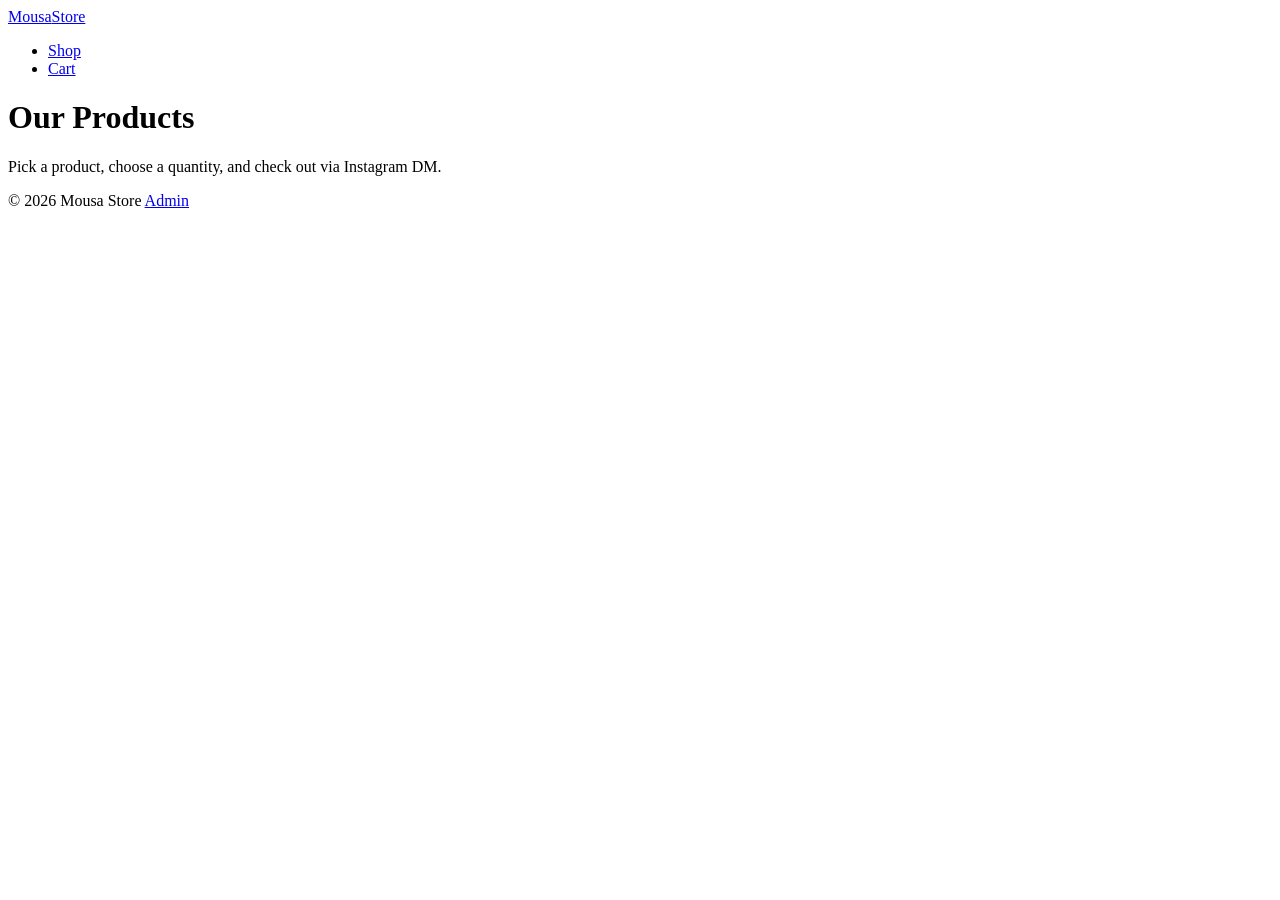
==== index.html @ 17626b7f "Add files via upload" ====
<!DOCTYPE html>
<html lang="en">
<head>
  <meta charset="UTF-8">
  <meta name="viewport" content="width=device-width, initial-scale=1.0">
  <meta name="description" content="Mousa Store — shop the latest products and check out via Instagram DM.">
  <title>Mousa Store — Shop</title>
  <link rel="stylesheet" href="assets/css/style.css">
  <script src="assets/js/app.js" defer></script>
</head>
<body>
  <header class="site-header">
    <nav class="nav container" aria-label="Main navigation">
      <a class="brand" href="index.html">Mousa<span>Store</span></a>
      <ul class="nav-links">
        <li><a href="index.html" class="active" aria-current="page">Shop</a></li>
        <li><a class="cart-link" href="cart.html">Cart <span class="cart-count" id="cartCount" hidden>0</span></a></li>
      </ul>
    </nav>
  </header>

  <main class="container">
    <h1 class="page-title">Our Products</h1>
    <p class="page-subtitle">Pick a product, choose a quantity, and check out via Instagram DM.</p>
    <div id="productGrid" class="product-grid"></div>
  </main>

  <footer class="site-footer container">
    <span>© <span id="year"></span> Mousa Store</span>
    <a href="admin/login.html">Admin</a>
  </footer>

  <script>document.getElementById("year").textContent = new Date().getFullYear();</script>
</body>
</html>
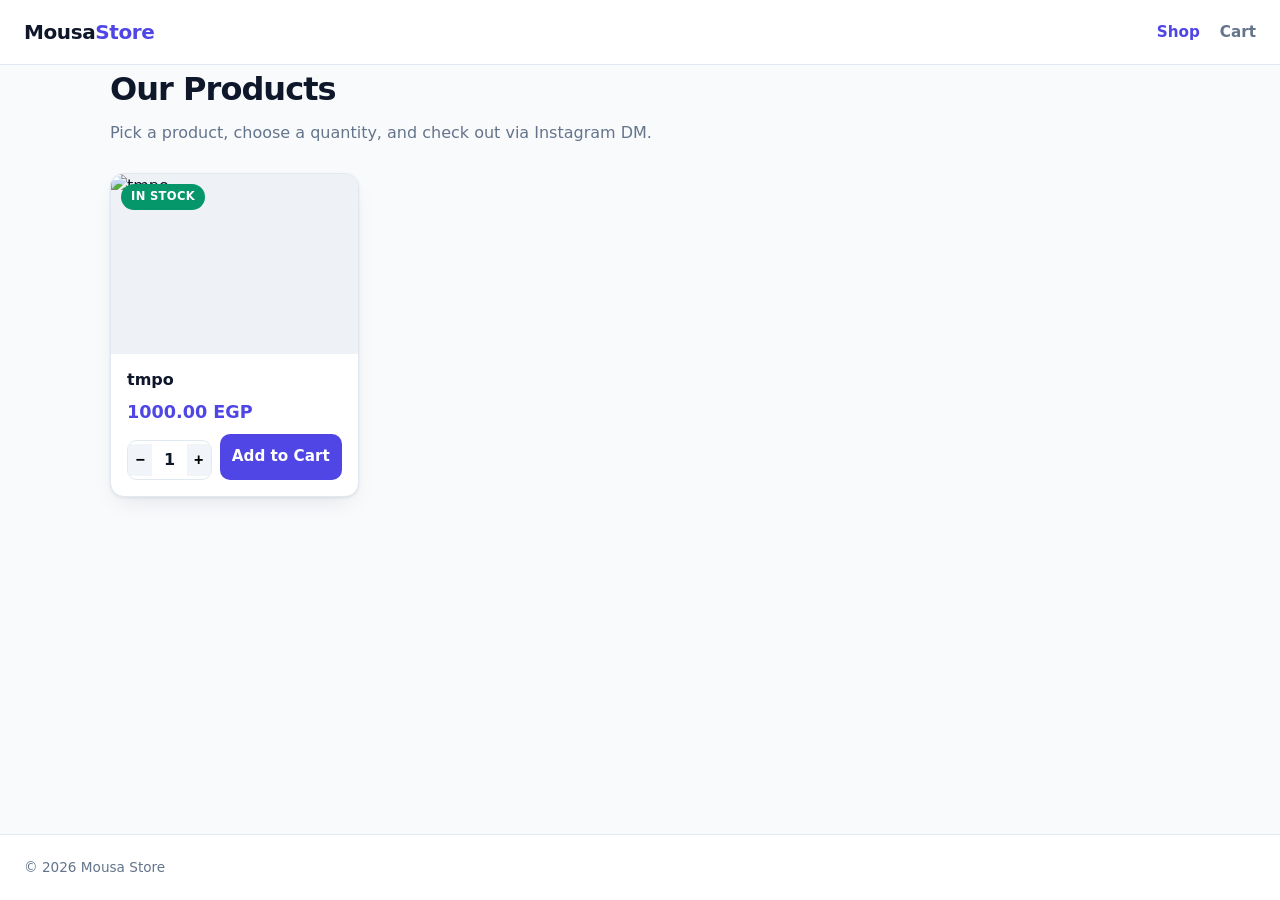
==== commit b5d01343: "Add product editing in admin, fix full-width nav/footer, remove Admin footer link" ====
--- a/index.html
+++ b/index.html
@@ -10,7 +10,7 @@
 </head>
 <body>
   <header class="site-header">
-    <nav class="nav container" aria-label="Main navigation">
+    <nav class="nav" aria-label="Main navigation">
       <a class="brand" href="index.html">Mousa<span>Store</span></a>
       <ul class="nav-links">
         <li><a href="index.html" class="active" aria-current="page">Shop</a></li>
@@ -25,9 +25,8 @@
     <div id="productGrid" class="product-grid"></div>
   </main>
 
-  <footer class="site-footer container">
+  <footer class="site-footer">
     <span>© <span id="year"></span> Mousa Store</span>
-    <a href="admin/login.html">Admin</a>
   </footer>
 
   <script>document.getElementById("year").textContent = new Date().getFullYear();</script>
--- a/assets/css/style.css
+++ b/assets/css/style.css
@@ -0,0 +1,939 @@
+/* ============================================================
+   Mousa Store — Shared Styles
+   ============================================================ */
+
+:root {
+  --primary: #4f46e5;
+  --primary-dark: #4338ca;
+  --danger: #dc2626;
+  --success: #059669;
+  --out: #b45309;
+  --bg: #f8fafc;
+  --surface: #ffffff;
+  --border: #e2e8f0;
+  --text: #0f172a;
+  --text-muted: #64748b;
+  --radius: 14px;
+  --shadow: 0 1px 3px rgb(15 23 42 / 0.08), 0 10px 25px -8px rgb(15 23 42 / 0.1);
+  --max-width: 1100px;
+  --font: "Segoe UI", system-ui, -apple-system, sans-serif;
+}
+
+* {
+  box-sizing: border-box;
+  margin: 0;
+  padding: 0;
+}
+
+body {
+  font-family: var(--font);
+  background: var(--bg);
+  color: var(--text);
+  line-height: 1.55;
+  display: flex;
+  flex-direction: column;
+  min-height: 100vh;
+}
+
+img {
+  max-width: 100%;
+  display: block;
+}
+
+a {
+  color: var(--primary);
+  text-decoration: none;
+}
+
+.container {
+  width: 100%;
+  max-width: var(--max-width);
+  margin: 0 auto;
+  padding: 0 20px;
+}
+
+main {
+  flex: 1;
+  padding: 32px 0 64px;
+}
+
+/* ---------- Header ---------- */
+
+.site-header {
+  background: var(--surface);
+  border-bottom: 1px solid var(--border);
+  position: sticky;
+  top: 0;
+  z-index: 50;
+}
+
+.nav {
+  width: 100%;
+  max-width: none;
+  margin: 0;
+  padding: 0 24px;
+  display: flex;
+  align-items: center;
+  justify-content: space-between;
+  gap: 16px;
+  height: 64px;
+}
+
+.brand {
+  font-size: 1.25rem;
+  font-weight: 800;
+  letter-spacing: -0.02em;
+  color: var(--text);
+}
+
+.brand span {
+  color: var(--primary);
+}
+
+.nav-links {
+  display: flex;
+  align-items: center;
+  gap: 20px;
+  list-style: none;
+}
+
+.nav-links a {
+  color: var(--text-muted);
+  font-weight: 600;
+  font-size: 0.95rem;
+}
+
+.nav-links a:hover,
+.nav-links a.active {
+  color: var(--primary);
+}
+
+.cart-link {
+  position: relative;
+}
+
+.cart-count {
+  position: absolute;
+  top: -8px;
+  right: -12px;
+  background: var(--primary);
+  color: #fff;
+  font-size: 0.7rem;
+  font-weight: 700;
+  min-width: 18px;
+  height: 18px;
+  padding: 0 5px;
+  border-radius: 999px;
+  display: grid;
+  place-items: center;
+}
+
+/* ---------- Page headings ---------- */
+
+.page-title {
+  font-size: 2rem;
+  font-weight: 800;
+  letter-spacing: -0.03em;
+  margin-bottom: 6px;
+}
+
+.page-subtitle {
+  color: var(--text-muted);
+  margin-bottom: 28px;
+}
+
+.section-head {
+  display: flex;
+  align-items: baseline;
+  justify-content: space-between;
+  gap: 12px;
+  margin-bottom: 8px;
+}
+
+/* ---------- Buttons ---------- */
+
+.btn {
+  display: inline-flex;
+  align-items: center;
+  justify-content: center;
+  gap: 8px;
+  padding: 10px 18px;
+  border: 1px solid transparent;
+  border-radius: 10px;
+  font: inherit;
+  font-weight: 700;
+  font-size: 0.95rem;
+  cursor: pointer;
+  transition: background 0.15s ease, transform 0.1s ease;
+  background: var(--primary);
+  color: #fff;
+}
+
+.btn:hover {
+  background: var(--primary-dark);
+}
+
+.btn:active {
+  transform: translateY(1px);
+}
+
+.btn:disabled {
+  opacity: 0.5;
+  cursor: not-allowed;
+}
+
+.btn-secondary {
+  background: var(--surface);
+  color: var(--text);
+  border-color: var(--border);
+}
+
+.btn-secondary:hover {
+  background: #f1f5f9;
+  border-color: #cbd5e1;
+}
+
+.btn-danger {
+  background: #fee2e2;
+  color: var(--danger);
+}
+
+.btn-danger:hover {
+  background: #fecaca;
+}
+
+.btn-instagram {
+  background: #e1306c;
+  width: 100%;
+  padding: 14px;
+}
+
+.btn-instagram:hover {
+  background: #c4285f;
+}
+
+.btn-sm {
+  padding: 7px 12px;
+  font-size: 0.85rem;
+}
+
+.btn-block {
+  width: 100%;
+}
+
+/* ---------- Product grid ---------- */
+
+.product-grid {
+  display: grid;
+  grid-template-columns: repeat(auto-fill, minmax(240px, 1fr));
+  gap: 22px;
+}
+
+.product-card {
+  background: var(--surface);
+  border: 1px solid var(--border);
+  border-radius: var(--radius);
+  box-shadow: var(--shadow);
+  overflow: hidden;
+  display: flex;
+  flex-direction: column;
+  transition: transform 0.15s ease, box-shadow 0.15s ease;
+}
+
+.product-card:hover {
+  transform: translateY(-3px);
+  box-shadow: 0 12px 30px -10px rgb(15 23 42 / 0.18);
+}
+
+.product-card .thumb {
+  height: 180px;
+  overflow: hidden;
+  position: relative;
+  background: #eef2f7;
+}
+
+.product-card .thumb img {
+  width: 100%;
+  height: 100%;
+  object-fit: cover;
+}
+
+.product-body {
+  padding: 16px;
+  display: flex;
+  flex-direction: column;
+  gap: 8px;
+  flex: 1;
+}
+
+.product-name {
+  font-size: 1rem;
+  font-weight: 700;
+  line-height: 1.3;
+}
+
+.product-price {
+  font-size: 1.1rem;
+  font-weight: 800;
+  color: var(--primary);
+}
+
+.product-footer {
+  margin-top: auto;
+  display: flex;
+  flex-direction: column;
+  gap: 10px;
+}
+
+.qty-row {
+  display: flex;
+  gap: 8px;
+}
+
+.qty-row .qty-stepper {
+  flex: 1;
+}
+
+.qty-row .qty-stepper button,
+.qty-row .qty-stepper .qty-value {
+  flex: 1;
+  min-width: 0;
+}
+
+.qty-row .qty-stepper .qty-value {
+  flex: 1.4;
+  font-size: 1rem;
+}
+
+.qty-row .btn {
+  flex: 1.2;
+  padding: 10px;
+}
+
+/* ---------- Stock badges ---------- */
+
+.badge {
+  position: absolute;
+  top: 10px;
+  left: 10px;
+  padding: 4px 10px;
+  border-radius: 999px;
+  font-size: 0.72rem;
+  font-weight: 800;
+  text-transform: uppercase;
+  letter-spacing: 0.03em;
+  color: #fff;
+}
+
+.badge.in-stock {
+  background: var(--success);
+}
+
+.badge.out-of-stock {
+  background: var(--out);
+}
+
+.badge-status.in-stock {
+  background: #d1fae5;
+  color: var(--success);
+}
+
+.badge-status.out-of-stock {
+  background: #fef3c7;
+  color: var(--out);
+}
+
+.badge-status {
+  display: inline-block;
+  padding: 3px 10px;
+  border-radius: 999px;
+  font-size: 0.72rem;
+  font-weight: 800;
+  text-transform: uppercase;
+  letter-spacing: 0.03em;
+}
+
+/* ---------- Empty / loading states ---------- */
+
+.state-box {
+  text-align: center;
+  padding: 64px 20px;
+  color: var(--text-muted);
+}
+
+.state-box h2 {
+  color: var(--text);
+  margin-bottom: 8px;
+}
+
+.spinner {
+  width: 34px;
+  height: 34px;
+  margin: 0 auto 18px;
+  border: 3px solid var(--border);
+  border-top-color: var(--primary);
+  border-radius: 50%;
+  animation: spin 0.8s linear infinite;
+}
+
+@keyframes spin {
+  to {
+    transform: rotate(360deg);
+  }
+}
+
+/* ---------- Cart page ---------- */
+
+.cart-layout {
+  display: grid;
+  grid-template-columns: 1fr 320px;
+  gap: 28px;
+  align-items: start;
+}
+
+.cart-items {
+  display: flex;
+  flex-direction: column;
+  gap: 14px;
+}
+
+.cart-item {
+  display: flex;
+  gap: 14px;
+  background: var(--surface);
+  border: 1px solid var(--border);
+  border-radius: var(--radius);
+  padding: 14px;
+  align-items: center;
+  box-shadow: var(--shadow);
+}
+
+.cart-item .thumb {
+  width: 84px;
+  height: 84px;
+  border-radius: 10px;
+  overflow: hidden;
+  flex-shrink: 0;
+  background: #eef2f7;
+}
+
+.cart-item .thumb img {
+  width: 100%;
+  height: 100%;
+  object-fit: cover;
+}
+
+.cart-item-info {
+  flex: 1;
+  min-width: 0;
+}
+
+.cart-item-info h3 {
+  font-size: 0.95rem;
+  font-weight: 700;
+}
+
+.cart-item-price {
+  color: var(--primary);
+  font-weight: 700;
+  font-size: 0.9rem;
+}
+
+.qty-stepper {
+  display: inline-flex;
+  align-items: center;
+  border: 1px solid var(--border);
+  border-radius: 10px;
+  overflow: hidden;
+  margin-top: 6px;
+}
+
+.qty-stepper button {
+  width: 30px;
+  height: 32px;
+  border: none;
+  background: #f1f5f9;
+  font-size: 1rem;
+  cursor: pointer;
+  font-weight: 700;
+}
+
+.qty-stepper button:hover {
+  background: #e2e8f0;
+}
+
+.qty-stepper button:disabled {
+  opacity: 0.5;
+  cursor: not-allowed;
+}
+
+.qty-stepper button:disabled:hover {
+  background: #f1f5f9;
+}
+
+.qty-stepper span {
+  min-width: 38px;
+  text-align: center;
+  font-weight: 700;
+}
+
+.cart-item-line {
+  text-align: right;
+  font-weight: 800;
+  font-size: 0.95rem;
+  white-space: nowrap;
+}
+
+.cart-item-actions {
+  display: flex;
+  flex-direction: column;
+  gap: 8px;
+  align-items: flex-end;
+}
+
+.cart-summary {
+  position: sticky;
+  top: 84px;
+  background: var(--surface);
+  border: 1px solid var(--border);
+  border-radius: var(--radius);
+  box-shadow: var(--shadow);
+  padding: 22px;
+  display: flex;
+  flex-direction: column;
+  gap: 14px;
+}
+
+.cart-summary h2 {
+  font-size: 1.15rem;
+}
+
+.summary-row {
+  display: flex;
+  justify-content: space-between;
+  align-items: center;
+}
+
+.summary-row.total {
+  border-top: 1px solid var(--border);
+  padding-top: 12px;
+  font-size: 1.15rem;
+  font-weight: 800;
+}
+
+.summary-hint {
+  font-size: 0.82rem;
+  color: var(--text-muted);
+}
+
+.cart-summary .btn:disabled {
+  opacity: 0.5;
+}
+
+/* ---------- Forms ---------- */
+
+.form-group {
+  display: flex;
+  flex-direction: column;
+  gap: 6px;
+  margin-bottom: 14px;
+}
+
+.form-group label {
+  font-weight: 700;
+  font-size: 0.88rem;
+}
+
+.form-group input,
+.form-group select {
+  padding: 10px 12px;
+  border: 1px solid var(--border);
+  border-radius: 10px;
+  font: inherit;
+  background: var(--surface);
+}
+
+.form-group input:focus,
+.form-group select:focus {
+  outline: 2px solid var(--primary);
+  outline-offset: -1px;
+  border-color: var(--primary);
+}
+
+.form-row {
+  display: grid;
+  grid-template-columns: 2fr 1fr;
+  gap: 12px;
+}
+
+/* ---------- Admin ---------- */
+
+.auth-wrap {
+  min-height: 70vh;
+  display: grid;
+  place-items: center;
+  padding: 32px 0;
+}
+
+.auth-card {
+  width: 100%;
+  max-width: 400px;
+  background: var(--surface);
+  border: 1px solid var(--border);
+  border-radius: var(--radius);
+  box-shadow: var(--shadow);
+  padding: 32px;
+}
+
+.auth-card h1 {
+  font-size: 1.4rem;
+  margin-bottom: 4px;
+}
+
+.auth-card p {
+  color: var(--text-muted);
+  font-size: 0.9rem;
+  margin-bottom: 20px;
+}
+
+.admin-toolbar {
+  display: flex;
+  flex-wrap: wrap;
+  gap: 10px;
+  align-items: center;
+  justify-content: space-between;
+  margin-bottom: 24px;
+}
+
+.admin-toolbar-actions {
+  display: flex;
+  flex-wrap: wrap;
+  gap: 10px;
+}
+
+.sync-bar {
+  display: flex;
+  justify-content: space-between;
+  align-items: center;
+  gap: 12px;
+  margin-bottom: 14px;
+  font-size: 0.85rem;
+  color: var(--text-muted);
+  min-height: 28px;
+}
+
+.pending-badge {
+  background: #fef3c7;
+  color: #92400e;
+  font-weight: 700;
+  padding: 4px 12px;
+  border-radius: 999px;
+}
+
+.sync-status {
+  font-weight: 600;
+  text-align: right;
+}
+
+.table-wrap {
+  background: var(--surface);
+  border: 1px solid var(--border);
+  border-radius: var(--radius);
+  box-shadow: var(--shadow);
+  padding: 18px;
+  margin-bottom: 28px;
+}
+
+.table-wrap h2 {
+  font-size: 1.1rem;
+  margin-bottom: 14px;
+}
+
+.data-table {
+  width: 100%;
+  border-collapse: collapse;
+}
+
+.data-table th,
+.data-table td {
+  text-align: left;
+  padding: 10px 8px;
+  border-bottom: 1px solid var(--border);
+  vertical-align: middle;
+}
+
+.data-table th {
+  font-size: 0.78rem;
+  text-transform: uppercase;
+  letter-spacing: 0.04em;
+  color: var(--text-muted);
+}
+
+.data-table tr:last-child td {
+  border-bottom: none;
+}
+
+.table-wrap__scroll {
+  overflow-x: auto;
+}
+
+.data-table .thumb {
+  width: 52px;
+  height: 40px;
+  border-radius: 8px;
+  object-fit: cover;
+  background: #eef2f7;
+}
+
+.data-table .cell-actions {
+  display: flex;
+  gap: 6px;
+  align-items: center;
+}
+
+.stack {
+  display: flex;
+  flex-direction: column;
+  gap: 24px;
+}
+
+.admin-card {
+  background: var(--surface);
+  border: 1px solid var(--border);
+  border-radius: var(--radius);
+  box-shadow: var(--shadow);
+  padding: 24px;
+}
+
+.admin-card h2 {
+  font-size: 1.15rem;
+  margin-bottom: 4px;
+}
+
+.admin-card .help {
+  font-size: 0.82rem;
+  color: var(--text-muted);
+  margin-bottom: 18px;
+}
+
+.notice {
+  background: #eff6ff;
+  border: 1px solid #bfdbfe;
+  color: #1e40af;
+  border-radius: 10px;
+  padding: 12px 14px;
+  font-size: 0.85rem;
+  margin-bottom: 20px;
+}
+
+/* ---------- Toast ---------- */
+
+.toast-container {
+  position: fixed;
+  bottom: 22px;
+  left: 50%;
+  transform: translateX(-50%);
+  display: flex;
+  flex-direction: column;
+  gap: 8px;
+  z-index: 999;
+}
+
+.toast {
+  background: var(--text);
+  color: #fff;
+  padding: 12px 18px;
+  border-radius: 12px;
+  font-weight: 600;
+  font-size: 0.9rem;
+  box-shadow: 0 10px 25px rgb(0 0 0 / 0.2);
+  animation: toast-in 0.2s ease;
+}
+
+.toast.success {
+  background: var(--success);
+}
+
+.toast.error {
+  background: var(--danger);
+}
+
+@keyframes toast-in {
+  from {
+    opacity: 0;
+    transform: translateY(10px);
+  }
+  to {
+    opacity: 1;
+    transform: translateY(0);
+  }
+}
+
+/* ---------- Checkout modal ---------- */
+
+.modal-overlay {
+  position: fixed;
+  inset: 0;
+  background: rgb(15 23 42 / 0.6);
+  backdrop-filter: blur(3px);
+  -webkit-backdrop-filter: blur(3px);
+  display: grid;
+  place-items: center;
+  padding: 20px;
+  z-index: 200;
+  opacity: 0;
+  visibility: hidden;
+  transition: opacity 0.2s ease, visibility 0.2s ease;
+}
+
+.modal-overlay.open {
+  opacity: 1;
+  visibility: visible;
+}
+
+.modal {
+  width: 100%;
+  max-width: 440px;
+  background: var(--surface);
+  border-radius: 18px;
+  box-shadow: 0 25px 60px -15px rgb(15 23 42 / 0.4);
+  padding: 30px 26px 24px;
+  position: relative;
+  text-align: center;
+  transform: translateY(12px) scale(0.98);
+  transition: transform 0.25s ease;
+}
+
+.modal-overlay.open .modal {
+  transform: translateY(0) scale(1);
+}
+
+.modal-close {
+  position: absolute;
+  top: 12px;
+  right: 16px;
+  border: none;
+  background: transparent;
+  font-size: 1.5rem;
+  line-height: 1;
+  color: var(--text-muted);
+  cursor: pointer;
+  padding: 4px;
+}
+
+.modal-close:hover {
+  color: var(--text);
+}
+
+.modal-icon {
+  width: 58px;
+  height: 58px;
+  margin: 0 auto 14px;
+  border-radius: 50%;
+  background: linear-gradient(45deg, #f58529, #dd2a7b, #8134af);
+  color: #fff;
+  font-size: 1.5rem;
+  font-weight: 800;
+  display: grid;
+  place-items: center;
+}
+
+.modal h2 {
+  font-size: 1.25rem;
+  margin-bottom: 8px;
+  letter-spacing: -0.02em;
+}
+
+.modal-message {
+  color: var(--text-muted);
+  font-size: 0.92rem;
+  margin-bottom: 16px;
+}
+
+.modal-copy {
+  width: 100%;
+  min-height: 120px;
+  border: 1px solid var(--border);
+  border-radius: 10px;
+  padding: 10px;
+  font: inherit;
+  font-size: 0.85rem;
+  margin-bottom: 16px;
+  resize: vertical;
+  background: #f8fafc;
+  text-align: left;
+}
+
+.modal .btn {
+  width: 100%;
+}
+
+.modal-cancel {
+  margin-top: 10px;
+}
+
+/* ---------- Footer ---------- */
+
+.site-footer {
+  width: 100%;
+  max-width: none;
+  border-top: 1px solid var(--border);
+  background: var(--surface);
+  padding: 22px 24px;
+  color: var(--text-muted);
+  font-size: 0.85rem;
+  display: flex;
+  justify-content: space-between;
+  gap: 12px;
+  flex-wrap: wrap;
+}
+
+/* ---------- Responsive ---------- */
+
+@media (max-width: 820px) {
+  .cart-layout {
+    grid-template-columns: 1fr;
+  }
+
+  .cart-summary {
+    position: static;
+  }
+}
+
+@media (max-width: 560px) {
+  .product-grid {
+    grid-template-columns: 1fr 1fr;
+    gap: 14px;
+  }
+
+  .product-card .thumb {
+    height: 120px;
+  }
+
+  .product-card .thumb {
+    display: block;
+  }
+
+  .page-title {
+    font-size: 1.5rem;
+  }
+
+  .form-row {
+    grid-template-columns: 1fr;
+  }
+
+  .cart-item .thumb {
+    width: 64px;
+    height: 64px;
+  }
+}
+
+@media (max-width: 400px) {
+  .product-grid {
+    grid-template-columns: 1fr;
+  }
+
+  .product-card .thumb {
+    height: 180px;
+  }
+}
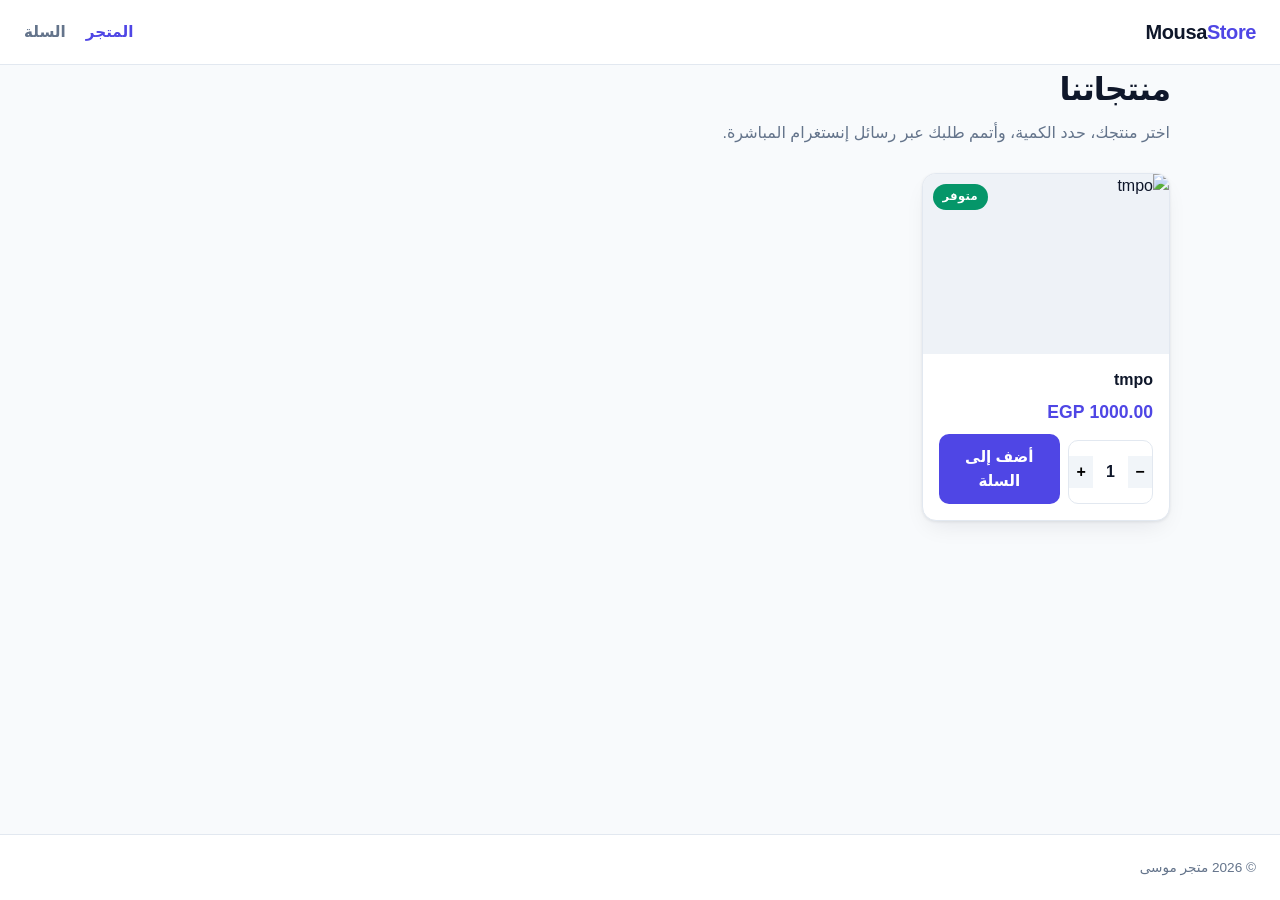
==== commit 53876348: "Add full Arabic RTL interface and prominent bold paste instruction in Instagram checkout" ====
--- a/index.html
+++ b/index.html
@@ -1,32 +1,32 @@
 <!DOCTYPE html>
-<html lang="en">
+<html lang="ar" dir="rtl">
 <head>
   <meta charset="UTF-8">
   <meta name="viewport" content="width=device-width, initial-scale=1.0">
-  <meta name="description" content="Mousa Store — shop the latest products and check out via Instagram DM.">
-  <title>Mousa Store — Shop</title>
+  <meta name="description" content="متجر موسى — تسوق أحدث المنتجات وأتمم طلبك عبر رسائل إنستغرام المباشرة.">
+  <title>متجر موسى — المتجر</title>
   <link rel="stylesheet" href="assets/css/style.css">
   <script src="assets/js/app.js" defer></script>
 </head>
 <body>
   <header class="site-header">
-    <nav class="nav" aria-label="Main navigation">
+    <nav class="nav" aria-label="التنقل الرئيسي">
       <a class="brand" href="index.html">Mousa<span>Store</span></a>
       <ul class="nav-links">
-        <li><a href="index.html" class="active" aria-current="page">Shop</a></li>
-        <li><a class="cart-link" href="cart.html">Cart <span class="cart-count" id="cartCount" hidden>0</span></a></li>
+        <li><a href="index.html" class="active" aria-current="page">المتجر</a></li>
+        <li><a class="cart-link" href="cart.html">السلة <span class="cart-count" id="cartCount" hidden>0</span></a></li>
       </ul>
     </nav>
   </header>
 
   <main class="container">
-    <h1 class="page-title">Our Products</h1>
-    <p class="page-subtitle">Pick a product, choose a quantity, and check out via Instagram DM.</p>
+    <h1 class="page-title">منتجاتنا</h1>
+    <p class="page-subtitle">اختر منتجك، حدد الكمية، وأتمم طلبك عبر رسائل إنستغرام المباشرة.</p>
     <div id="productGrid" class="product-grid"></div>
   </main>
 
   <footer class="site-footer">
-    <span>© <span id="year"></span> Mousa Store</span>
+    <span>© <span id="year"></span> متجر موسى</span>
   </footer>
 
   <script>document.getElementById("year").textContent = new Date().getFullYear();</script>
--- a/assets/css/style.css
+++ b/assets/css/style.css
@@ -16,7 +16,7 @@
   --radius: 14px;
   --shadow: 0 1px 3px rgb(15 23 42 / 0.08), 0 10px 25px -8px rgb(15 23 42 / 0.1);
   --max-width: 1100px;
-  --font: "Segoe UI", system-ui, -apple-system, sans-serif;
+  --font: "Segoe UI", "Tahoma", "Arial", system-ui, -apple-system, sans-serif;
 }
 
 * {
@@ -126,6 +126,11 @@
   border-radius: 999px;
   display: grid;
   place-items: center;
+}
+
+[dir="rtl"] .cart-count {
+  right: auto;
+  left: -14px;
 }
 
 /* ---------- Page headings ---------- */
@@ -847,7 +852,26 @@
 .modal-message {
   color: var(--text-muted);
   font-size: 0.92rem;
+  margin-bottom: 14px;
+}
+
+.modal-instruction {
   margin-bottom: 16px;
+  padding: 16px 18px;
+  border-radius: 12px;
+  background: linear-gradient(45deg, #f58529, #dd2a7b, #8134af);
+  color: #fff;
+  font-weight: 800;
+  font-size: 0.98rem;
+  line-height: 1.7;
+  text-align: start;
+  box-shadow: 0 10px 24px -10px rgb(221 42 123 / 0.55);
+}
+
+.modal-instruction strong {
+  font-weight: 900;
+  text-decoration: underline;
+  text-underline-offset: 3px;
 }
 
 .modal-copy {
@@ -861,11 +885,35 @@
   margin-bottom: 16px;
   resize: vertical;
   background: #f8fafc;
-  text-align: left;
+  text-align: start;
 }
 
 .modal .btn {
   width: 100%;
+}
+
+.modal form {
+  text-align: start;
+}
+
+.modal form .radio-row {
+  display: flex;
+  gap: 18px;
+}
+
+.modal form .radio-row label {
+  display: flex;
+  align-items: center;
+  gap: 6px;
+  font-weight: 600;
+  font-size: 0.9rem;
+  cursor: pointer;
+}
+
+.modal form [type="radio"] {
+  accent-color: var(--primary);
+  width: 16px;
+  height: 16px;
 }
 
 .modal-cancel {
